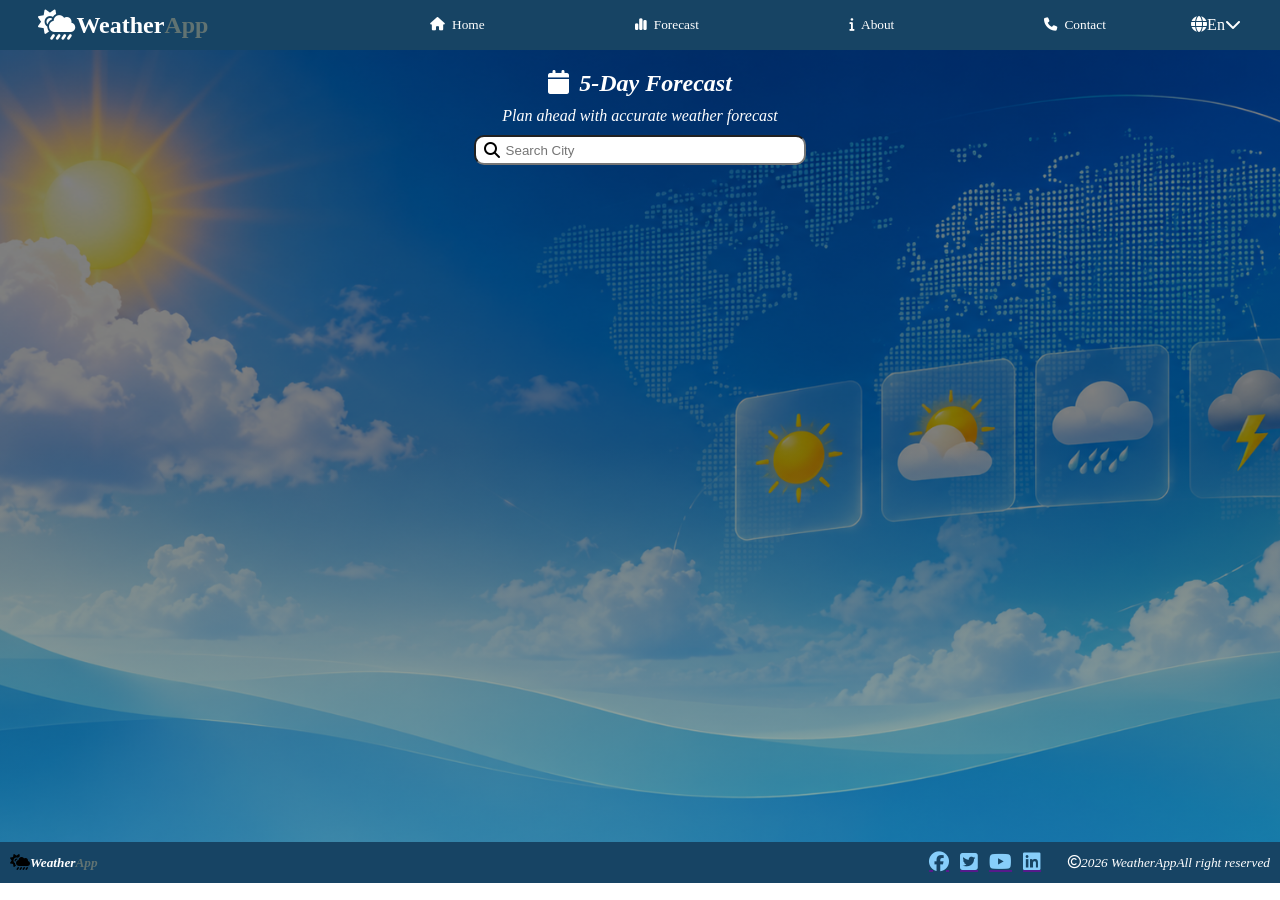
==== WeatherWebsite/forecast.html @ 34e2c662 "add content main container and update few line on index file css" ====
<!DOCTYPE html>
<html lang="en">
<head>
    <meta charset="UTF-8">
    <meta name="viewport" content="width=device-width, initial-scale=1.0">
    <link rel="stylesheet" href="https://cdnjs.cloudflare.com/ajax/libs/font-awesome/6.7.2/css/all.min.css">
    <link rel="stylesheet" href="forecast.css">
    <title>weather | forecast</title>
</head>
<body>

    <header>
        <div class="left">
            <i class="fa-solid fa-cloud-sun-rain"></i><h2><span class="head_cont">Weather</span><span class="head_cont_2">App</span></h2>
        </div>

        <div class="center">
            <p><a href=""><i class="fa-solid fa-house"></i>Home</a></p>
            <p><a href=""><i class="fa-solid fa-chart-simple"></i>Forecast</a></p>
            <p><a href=""><i class="fa-solid fa-info"></i>About</a></p>
            <p><a href=""><i class="fa-solid fa-phone"></i>Contact</a></p>
        </div>

        <div class="right">
            <p><i class="fa-solid fa-globe"></i>En<i><i class="fa-solid fa-chevron-down"></i></p>
        </div>
    </header>

    <main>
        <div class="main_top">
            <h2><i class="fa-solid fa-calendar"></i>5-Day Forecast</h2>
            <p id="top_block">Plan ahead with accurate weather forecast</p>
            <p class="magnify"><i class="fa-solid fa-magnifying-glass"></i><input type="search" placeholder="Search City"></p>
        </div>

        <div class="main_middle">
            <table></table>
            <table></table>
            <table></table>
            <table></table>
            <table></table>
        </div>

        <div class="main_bottom">
            <table></table>
            <table></table>
        </div>
    </main>

    <footer>
        <div class="footer_cont_1">
            <div><i class="fa-solid fa-cloud-sun-rain"></i></div>
            <div><h5><span class="sp_1">Weather</span><span class="sp_2">App</span></h5></div>
        </div>

        <div class="footer_cont_2">
            <div>
                <a href=""><i class="fa-brands fa-facebook"></i></a>
                <a href=""><i class="fa-brands fa-square-twitter"></i></a>
                <a href=""><i class="fa-brands fa-youtube"></i></a>
                <a href=""><i class="fa-brands fa-linkedin"></i></a>
            </div>
            <div>
                <p><i class="fa-regular fa-copyright"></i>2026 WeatherApp</p>
                <p>All right reserved</p>
            </div>
        </div>
    </footer>
    
</body>
</html>
---- WeatherWebsite/forecast.css ----
*{
    margin: 0;
    padding: 0;
}

header{
    background-color: rgb(23, 68, 100);
    display: grid;
    grid-template-columns: 30% 60% 10%;
    align-items: center;
    padding-block: 10px;
}

header .head_cont{
    color: white;
}
header .head_cont_2 {
    color: rgb(97, 115, 114);
}

.center{
    display: flex;
    align-items: center;
    justify-content: space-between;
    padding-inline: 6%;
    font-size: smaller;
    margin: 0;
    padding-block: 0;
}
.center p *{
    color: white;
}
.center p a{
    text-decoration: none;
}

.center i {
    margin-right: 7px;
}
.left{
    display: flex;
    align-items: center;
    padding-left: 10%;
    margin: 0;

}



.left i {
    font-size: 30px;
    color: white;
}

.right{
    display: flex;
    align-items: center;
    justify-content: center;
}
.right p * {
    color: white;
}
.right p{
    color: white;
}
.right i:last-child:hover{
    cursor: pointer;
}


/*-----------------------MAIN---------------------------------------*/
main {
    background-image: linear-gradient(rgba(0,0,0,0.5),rgba(0,0,0,0.5),
    rgba(43, 98, 85, 0.5)), url('Images/ForecastDashboard.png');
    background-position: center;
    background-repeat: no-repeat;
    background-size: cover;
    height: 88vh;
    display: flow-root;
    /*
    display:flow-root used to prevent margin collapse(this occur when parent margin join with child margin like
     <main> container and main_top container
         */
}

.main_top {
    width: 40%;
    margin: 20px auto;
    padding-bottom: 10px;
    display: flex;
    flex-direction: column;
    align-items: center;
}
.main_top h2 {
    color: white;
}
#top_block{
    margin-block: 10px;
    color: white;
}
.main_top h2 i {
    margin-right: 10px;
}

.magnify {
    position: relative;
    width: 65%;
    height: 30px;
}
.magnify input {
    width: 100%;
    height: 100%;
    border-radius: 10px;
    outline: none;
    padding-left: 30px;
}

.magnify i{
    position: absolute;
    left: 3%;
    top: 50%;
    transform: translateY(-50%);
}



/*----------------------FOOTER-------------------------*/
footer{
    background-color: rgb(23, 68, 100);
    display: flex;
    align-items: center;
    justify-content: space-between;
    padding-inline: 10px;
}

.footer_cont_1 {
    display: flex;
    align-items: center;
}

.footer_cont_2 {
    display: flex;
    align-items: center;
    padding-block: 10px;
}
.footer_cont_2 div:first-child i{
    font-size: 20px;
    color: lightskyblue;
}

.footer_cont_2 div:first-child a{
    display: inline-flex;
    margin-right: 7px;
}

.footer_cont_2 div:nth-child(2) {
    display: flex;
    align-items: center;
    margin-left: 20px;
    font-size: smaller;
    color: white;
}

.sp_2 {
    color: rgb(97, 115, 114);
}
.sp_1 {
    color: white;
}
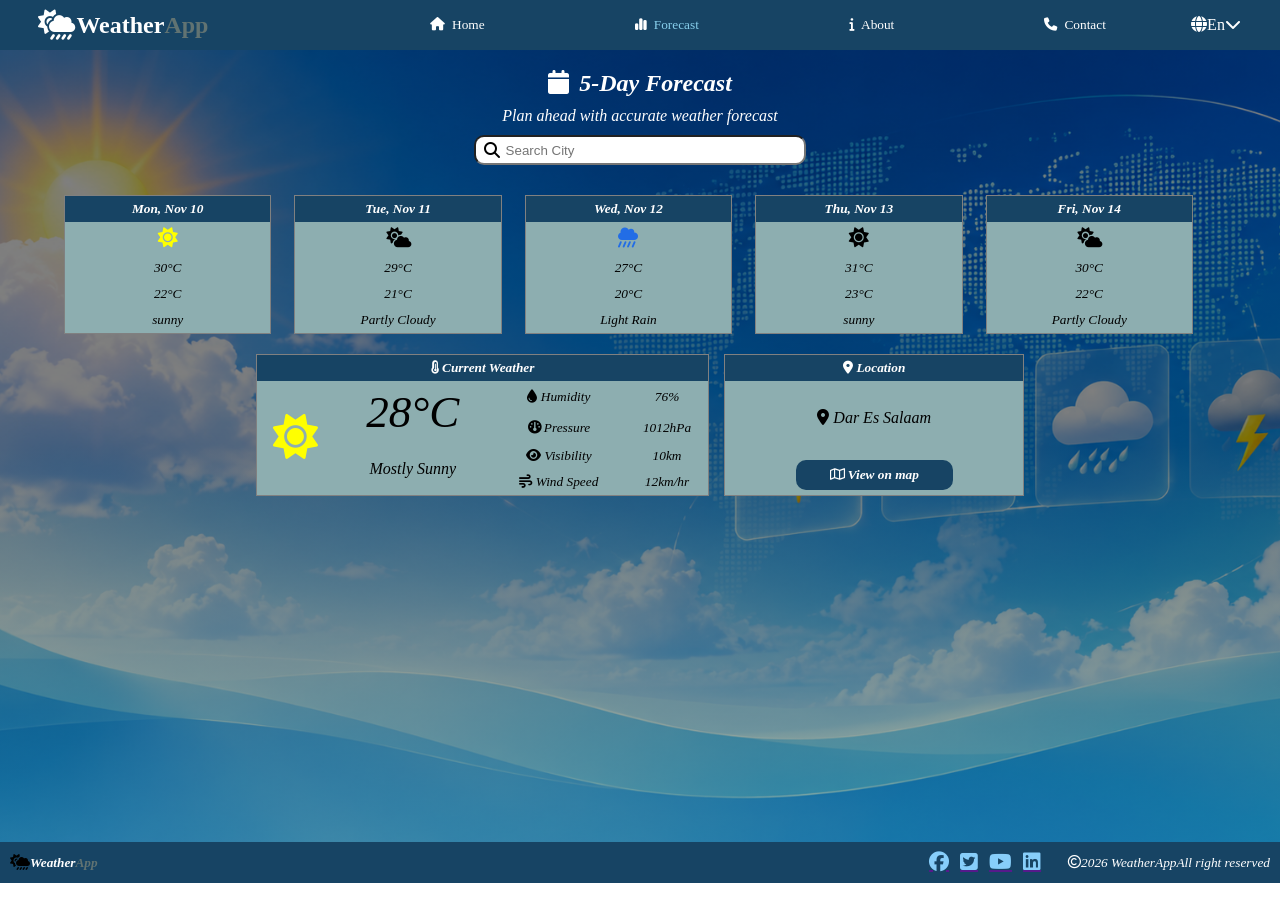
==== commit 76ac0985: "adding table on my files and use css variable" ====
--- a/WeatherWebsite/forecast.html
+++ b/WeatherWebsite/forecast.html
@@ -15,8 +15,8 @@
         </div>
 
         <div class="center">
-            <p><a href=""><i class="fa-solid fa-house"></i>Home</a></p>
-            <p><a href=""><i class="fa-solid fa-chart-simple"></i>Forecast</a></p>
+            <p><a href="index.html"><i class="fa-solid fa-house"></i>Home</a></p>
+            <p><a href="forecast.html" class="current"><i class="fa-solid fa-chart-simple"></i>Forecast</a></p>
             <p><a href=""><i class="fa-solid fa-info"></i>About</a></p>
             <p><a href=""><i class="fa-solid fa-phone"></i>Contact</a></p>
         </div>
@@ -34,16 +34,165 @@
         </div>
 
         <div class="main_middle">
-            <table></table>
-            <table></table>
-            <table></table>
-            <table></table>
-            <table></table>
+            <table>
+                <thead>
+                    <tr>
+                        <th>Mon,&nbsp;Nov 10</th>
+                    </tr>
+                </thead>
+                <tbody>
+                    <tr>
+                        <td style="font-size: 20px; color: yellow;"><i class="fa-solid fa-sun"></i></td>
+                    </tr>
+                    <tr>
+                        <td style="font-size: smaller;">30&deg;C</td>
+                    </tr>
+                    <tr>
+                        <td style="font-size: smaller;">22&deg;C</td>
+                    </tr>
+                    <tr>
+                        <td style="font-size: smaller;">sunny</td>
+                    </tr>
+                </tbody>
+            </table>
+
+            <table>
+                <thead>
+                    <tr>
+                        <th>Tue,&nbsp;Nov 11</th>
+                    </tr>
+                </thead>
+                <tbody>
+                    <tr>
+                        <td style="font-size: 20px;"><i class="fa-solid fa-cloud-sun"></i></td>
+                    </tr>
+                    <tr>
+                        <td style="font-size: smaller;">29&deg;C</td>
+                    </tr>
+                    <tr>
+                        <td style="font-size: smaller;">21&deg;C</td>
+                    </tr>
+                    <tr>
+                        <td style="font-size: smaller;">Partly Cloudy</td>
+                    </tr>
+                </tbody>
+            </table>
+
+            <table>
+                <thead>
+                    <tr>
+                        <th>Wed,&nbsp;Nov 12</th>
+                    </tr>
+                </thead>
+                <tbody>
+                    <tr>
+                        <td style="font-size: 20px; color: rgb(34, 109, 230);"><i class="fa-solid fa-cloud-showers-heavy"></i></td>
+                    </tr>
+                    <tr>
+                        <td style="font-size: smaller;">27&deg;C</td>
+                    </tr>
+                    <tr>
+                        <td style="font-size: smaller;">20&deg;C</td>
+                    </tr>
+                    <tr>
+                        <td style="font-size: smaller;">Light Rain</td>
+                    </tr>
+                </tbody>
+            </table>
+
+            <table>
+                <thead>
+                    <tr>
+                        <th>Thu,&nbsp;Nov 13</th>
+                    </tr>
+                </thead>
+                <tbody>
+                    <tr>
+                        <td style="font-size: 20px;"><i class="fa-solid fa-sun"></i></td>
+                    </tr>
+                    <tr>
+                        <td style="font-size: smaller;">31&deg;C</td>
+                    </tr>
+                    <tr>
+                        <td style="font-size: smaller;">23&deg;C</td>
+                    </tr>
+                    <tr>
+                        <td style="font-size: smaller;">sunny</td>
+                    </tr>
+                </tbody>
+            </table>
+
+            <table>
+                <thead>
+                    <tr>
+                        <th>Fri,&nbsp;Nov 14</th>
+                    </tr>
+                </thead>
+                <tbody>
+                    <tr>
+                        <td style="font-size: 20px;"><i class="fa-solid fa-cloud-sun"></i></td>
+                    </tr>
+                    <tr>
+                        <td style="font-size: smaller;">30&deg;C</td>
+                    </tr>
+                    <tr>
+                        <td style="font-size: smaller;">22&deg;C</td>
+                    </tr>
+                    <tr>
+                        <td style="font-size: smaller;">Partly Cloudy</td>
+                    </tr>
+                </tbody>
+            </table>
         </div>
 
         <div class="main_bottom">
-            <table></table>
-            <table></table>
+            <table>
+                <thead>
+                    <tr>
+                        <th colspan="4"><i class="fa-solid fa-temperature-three-quarters"></i>&nbsp;Current Weather</th>
+                    </tr>
+                </thead>
+                <tbody>
+                    <tr>
+                        <td rowspan="4" style="font-size: 45px; color: yellow;"><i class="fa-solid fa-sun"></i></td>
+                        <td rowspan="2" style="font-size: 45px;">28&deg;C</td>
+                        <td style="font-size: smaller;"><i class="fa-solid fa-droplet"></i>&nbsp;Humidity</td>
+                        <td style="font-size: smaller;">76%</td>
+                    </tr>
+                    <tr>
+                        <td style="font-size: smaller;"><i class="fa-solid fa-gauge"></i>&nbsp;Pressure</td>
+                        <td style="font-size: smaller;">1012hPa</td>
+                    </tr>
+                    <tr>
+                        <td rowspan="2">Mostly Sunny</td>
+                        <td style="font-size: smaller;"><i class="fa-solid fa-eye"></i>&nbsp;Visibility</td>
+                        <td style="font-size: smaller;">10km</td>
+                    </tr>
+                    <tr>
+                        <td style="font-size: smaller;"><i class="fa-solid fa-wind"></i>&nbsp;Wind Speed</td>
+                        <td style="font-size: smaller;">12km/hr</td>
+                    </tr>
+                </tbody>
+            </table>
+
+            <table>
+                <thead>
+                    <tr>
+                        <th><i class="fa-solid fa-location-dot"></i>&nbsp;Location</th>
+                    </tr>
+                </thead>
+                <tbody>
+                    <tr>
+                        <td><i class="fa-solid fa-location-dot"></i>&nbsp;Dar Es Salaam</td>
+                    </tr>
+                </tbody>
+                <tfoot>
+                    <tr>
+                        <th><p id="map"><i class="fa-regular fa-map"></i>&nbsp;View on map</p></th>
+                    </tr>
+                </tfoot>
+            </table>
+
         </div>
     </main>
 
--- a/WeatherWebsite/forecast.css
+++ b/WeatherWebsite/forecast.css
@@ -1,3 +1,9 @@
+:root {
+    --header_bgcolor :  rgb(23, 68, 100);
+    --span_color :  rgb(97, 115, 114);
+    --table_bgcolor :  rgb(141, 174, 176);
+}
+
 
 *{
     margin: 0;
@@ -5,7 +11,7 @@
 }
 
 header{
-    background-color: rgb(23, 68, 100);
+    background-color: var(--header_bgcolor);
     display: grid;
     grid-template-columns: 30% 60% 10%;
     align-items: center;
@@ -16,7 +22,7 @@
     color: white;
 }
 header .head_cont_2 {
-    color: rgb(97, 115, 114);
+    color: var(--span_color);
 }
 
 .center{
@@ -31,6 +37,7 @@
 .center p *{
     color: white;
 }
+
 .center p a{
     text-decoration: none;
 }
@@ -163,8 +170,67 @@
 }
 
 .sp_2 {
-    color: rgb(97, 115, 114);
+    color: var(--span_color);
 }
 .sp_1 {
     color: white;
+}
+
+.main_middle{
+    width: 90%;
+    display: grid;
+    gap: 2%;
+    margin: 20px auto 0px;
+    grid-template-columns: repeat(5,18%);
+}
+
+.main_bottom{
+    width: 60%;
+    display: grid;
+    gap: 2%;
+    margin: 20px auto;
+    grid-template-columns: 59% 39%;
+}
+
+table {
+    border: 1px solid gray;
+    background-color: var(--table_bgcolor);
+    border-collapse: collapse;
+    cursor: pointer;
+}
+
+th, td {
+    padding-block: 5px;
+    text-align: center;
+}
+thead th {
+    background-color: var(--header_bgcolor);
+    color: white;
+    font-size: smaller;
+}
+
+a:active {
+    /* acivated link (show during the event) */
+    color: brown;
+}
+
+a.current {
+    /* current page */
+    color: skyblue;
+}
+
+/*
+a:link {} show unvisited link
+a:visited {} for visited link
+*/
+
+#map {
+    width: 50%;
+    margin: 0 auto;
+    padding-inline: 4px;
+    padding-block: 7px;
+    border-radius: 10px;
+    color: white;
+    font-size: smaller;
+    background-color: var(--header_bgcolor);
 }
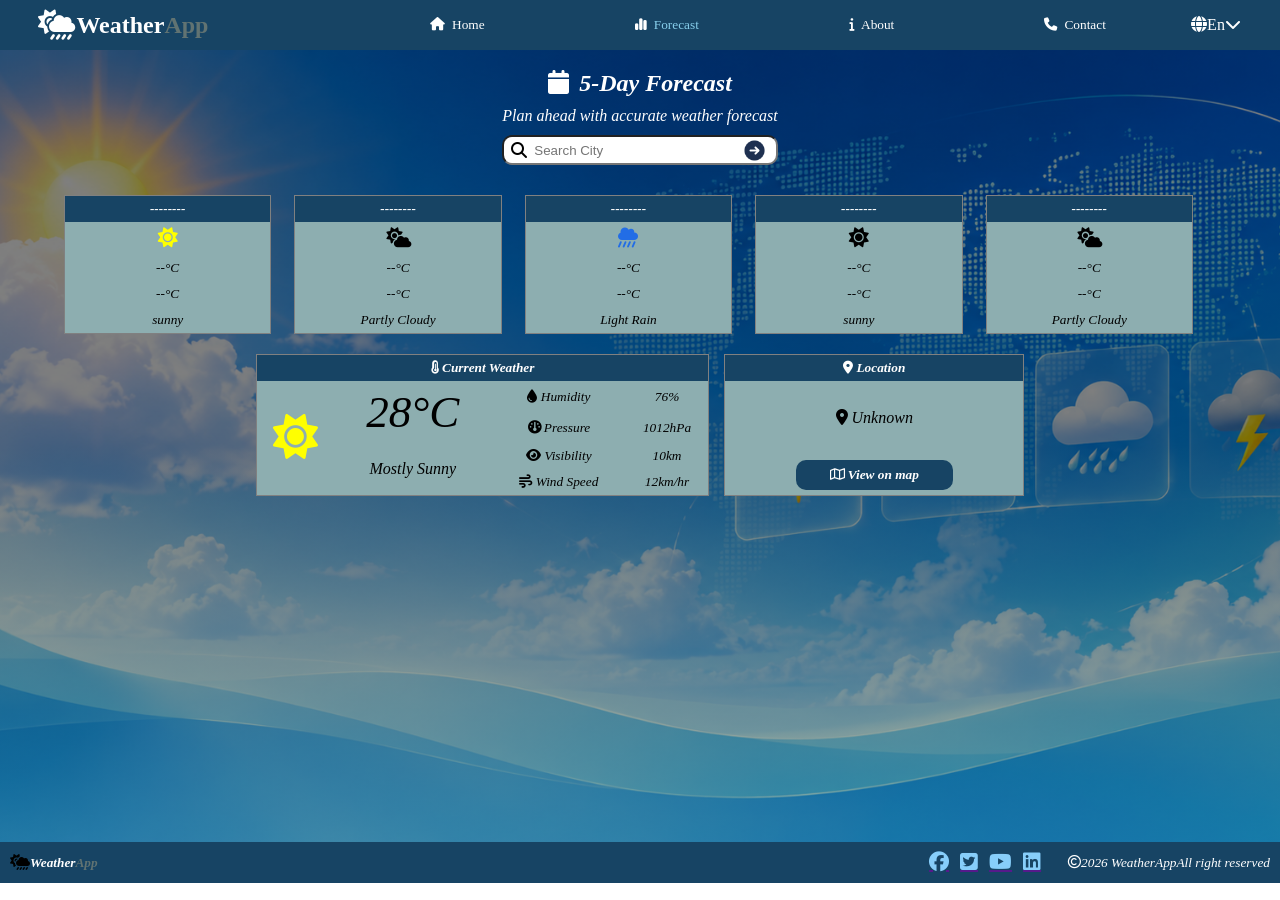
==== commit 4b7bd456: "add js code to index and forecast file" ====
--- a/WeatherWebsite/forecast.html
+++ b/WeatherWebsite/forecast.html
@@ -17,7 +17,7 @@
         <div class="center">
             <p><a href="index.html"><i class="fa-solid fa-house"></i>Home</a></p>
             <p><a href="forecast.html" class="current"><i class="fa-solid fa-chart-simple"></i>Forecast</a></p>
-            <p><a href=""><i class="fa-solid fa-info"></i>About</a></p>
+            <p><a href="about.html"><i class="fa-solid fa-info"></i>About</a></p>
             <p><a href=""><i class="fa-solid fa-phone"></i>Contact</a></p>
         </div>
 
@@ -28,16 +28,21 @@
 
     <main>
         <div class="main_top">
-            <h2><i class="fa-solid fa-calendar"></i>5-Day Forecast</h2>
-            <p id="top_block">Plan ahead with accurate weather forecast</p>
-            <p class="magnify"><i class="fa-solid fa-magnifying-glass"></i><input type="search" placeholder="Search City"></p>
+            <form action="" id="formCity">
+                <h2><i class="fa-solid fa-calendar"></i>5-Day Forecast</h2>
+                <p id="top_block">Plan ahead with accurate weather forecast</p>
+                <p class="magnify"><i class="fa-solid fa-magnifying-glass"></i>
+                <input type="search" id="searchBar" placeholder="Search City" autofocus>
+                <input type="image" src="Images/circle-arrow-.png" id="SubImage" width="25px" height="25px">
+                </p>
+            </form>
         </div>
 
         <div class="main_middle">
             <table>
                 <thead>
                     <tr>
-                        <th>Mon,&nbsp;Nov 10</th>
+                        <th class="displayDate">--------</th>
                     </tr>
                 </thead>
                 <tbody>
@@ -45,10 +50,10 @@
                         <td style="font-size: 20px; color: yellow;"><i class="fa-solid fa-sun"></i></td>
                     </tr>
                     <tr>
-                        <td style="font-size: smaller;">30&deg;C</td>
-                    </tr>
-                    <tr>
-                        <td style="font-size: smaller;">22&deg;C</td>
+                        <td style="font-size: smaller;"><span class="max">--</span>&deg;C</td>
+                    </tr>
+                    <tr>
+                        <td style="font-size: smaller;"><span class="min">--</span>&deg;C</td>
                     </tr>
                     <tr>
                         <td style="font-size: smaller;">sunny</td>
@@ -59,7 +64,7 @@
             <table>
                 <thead>
                     <tr>
-                        <th>Tue,&nbsp;Nov 11</th>
+                        <th class="displayDate">--------</th>
                     </tr>
                 </thead>
                 <tbody>
@@ -67,10 +72,10 @@
                         <td style="font-size: 20px;"><i class="fa-solid fa-cloud-sun"></i></td>
                     </tr>
                     <tr>
-                        <td style="font-size: smaller;">29&deg;C</td>
-                    </tr>
-                    <tr>
-                        <td style="font-size: smaller;">21&deg;C</td>
+                        <td style="font-size: smaller;"><span class="max">--</span>&deg;C</td>
+                    </tr>
+                    <tr>
+                        <td style="font-size: smaller;"><span class="min">--</span>&deg;C</td>
                     </tr>
                     <tr>
                         <td style="font-size: smaller;">Partly Cloudy</td>
@@ -81,7 +86,7 @@
             <table>
                 <thead>
                     <tr>
-                        <th>Wed,&nbsp;Nov 12</th>
+                        <th class="displayDate">--------</th>
                     </tr>
                 </thead>
                 <tbody>
@@ -89,10 +94,10 @@
                         <td style="font-size: 20px; color: rgb(34, 109, 230);"><i class="fa-solid fa-cloud-showers-heavy"></i></td>
                     </tr>
                     <tr>
-                        <td style="font-size: smaller;">27&deg;C</td>
-                    </tr>
-                    <tr>
-                        <td style="font-size: smaller;">20&deg;C</td>
+                        <td style="font-size: smaller;"><span class="max">--</span>&deg;C</td>
+                    </tr>
+                    <tr>
+                        <td style="font-size: smaller;"><span class="min">--</span>&deg;C</td>
                     </tr>
                     <tr>
                         <td style="font-size: smaller;">Light Rain</td>
@@ -103,7 +108,7 @@
             <table>
                 <thead>
                     <tr>
-                        <th>Thu,&nbsp;Nov 13</th>
+                        <th class="displayDate">--------</th>
                     </tr>
                 </thead>
                 <tbody>
@@ -111,10 +116,10 @@
                         <td style="font-size: 20px;"><i class="fa-solid fa-sun"></i></td>
                     </tr>
                     <tr>
-                        <td style="font-size: smaller;">31&deg;C</td>
-                    </tr>
-                    <tr>
-                        <td style="font-size: smaller;">23&deg;C</td>
+                        <td style="font-size: smaller;"><span class="max">--</span>&deg;C</td>
+                    </tr>
+                    <tr>
+                        <td style="font-size: smaller;"><span class="min">--</span>&deg;C</td>
                     </tr>
                     <tr>
                         <td style="font-size: smaller;">sunny</td>
@@ -125,7 +130,7 @@
             <table>
                 <thead>
                     <tr>
-                        <th>Fri,&nbsp;Nov 14</th>
+                        <th class="displayDate">--------</th>
                     </tr>
                 </thead>
                 <tbody>
@@ -133,10 +138,10 @@
                         <td style="font-size: 20px;"><i class="fa-solid fa-cloud-sun"></i></td>
                     </tr>
                     <tr>
-                        <td style="font-size: smaller;">30&deg;C</td>
-                    </tr>
-                    <tr>
-                        <td style="font-size: smaller;">22&deg;C</td>
+                        <td style="font-size: smaller;"><span class="max">--</span>&deg;C</td>
+                    </tr>
+                    <tr>
+                        <td style="font-size: smaller;"><span class="min">--</span>&deg;C</td>
                     </tr>
                     <tr>
                         <td style="font-size: smaller;">Partly Cloudy</td>
@@ -183,7 +188,7 @@
                 </thead>
                 <tbody>
                     <tr>
-                        <td><i class="fa-solid fa-location-dot"></i>&nbsp;Dar Es Salaam</td>
+                        <td><i class="fa-solid fa-location-dot"></i>&nbsp;<span id="loc_name">Unknown</span></td>
                     </tr>
                 </tbody>
                 <tfoot>
@@ -216,5 +221,8 @@
         </div>
     </footer>
     
+    <script src="forecast.js" defer>
+
+    </script>
 </body>
 </html>
--- a/WeatherWebsite/forecast.css
+++ b/WeatherWebsite/forecast.css
@@ -8,6 +8,13 @@
 *{
     margin: 0;
     padding: 0;
+}
+
+#formCity {
+    display: flex;
+    flex-direction: column;
+    justify-content: center;
+    align-items: center;
 }
 
 header{
@@ -112,15 +119,20 @@
 
 .magnify {
     position: relative;
-    width: 65%;
+    width: 100%;
     height: 30px;
 }
-.magnify input {
+.magnify #searchBar {
     width: 100%;
     height: 100%;
     border-radius: 10px;
     outline: none;
     padding-left: 30px;
+}
+.magnify #SubImage {
+    position: absolute;
+    right: 4%;
+    top: 10%;
 }
 
 .magnify i{
